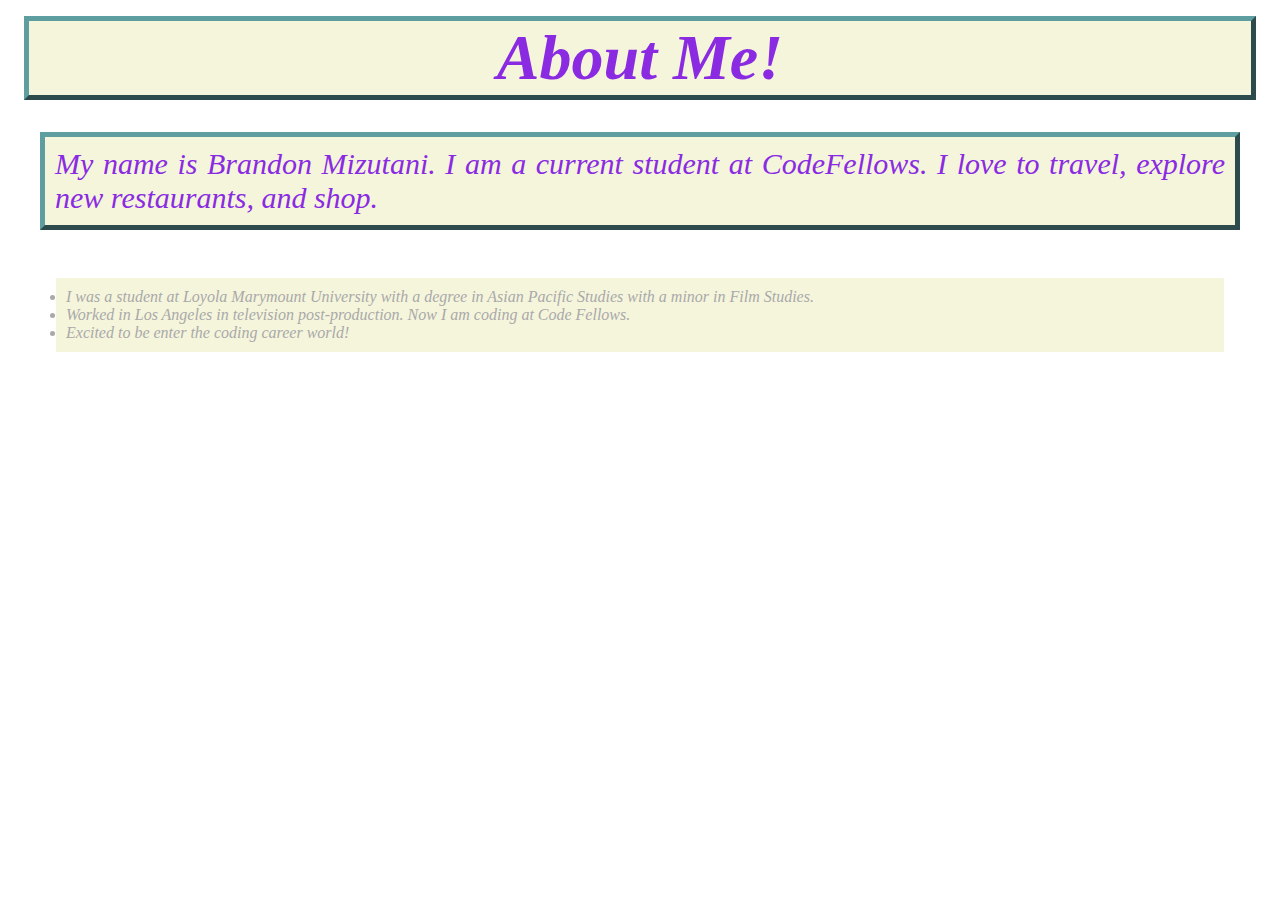
==== index.html @ c3f87cfe "renamed about me to index.html" ====
<!DOCTYPE html>
<html lang="en">

<head>
  <meta charset="UTF-8">
  <meta http-equiv="X-UA-Compatible" content="IE=edge">
  <meta name="viewport" content="width=device-width, initial-scale=1.0">
  <title> My About Me Page</title>
  <link rel="stylesheet" href="css/reset.css">
  <link rel="stylesheet" href="css/style.css">

</head>

<body>
  <h1> About Me!</h1>
      <p>My name is Brandon Mizutani. I am a current student at CodeFellows. I love to travel, explore new restaurants, and shop.
      </p>
      <ul>
        <li>
          I was a student at Loyola Marymount University with a degree in Asian Pacific Studies with a minor in Film Studies.
        </li>
        <li>
          Worked in Los Angeles in television post-production. Now I am coding at Code Fellows.
        </li>
        <li>
          Excited to be enter the coding career world!
        </li>
      </ul>

      <script src="js/app.js"></script>
</body>

</html>
---- css/style.css ----
body {
  background-image: url("https://leisurelylifestyle.com/wp-content/uploads/2019/07/Kilkenny-Castle-Ireland.jpg");
  background-repeat: no-repeat;
  background-size: cover;
}

h1 {
  font-style: oblique;
  color: blueviolet;
  word-wrap: normal;
  font-size: 4em;
  list-style: disc;
  margin: 1rem;
  background-color: beige;
  border-color:cadetblue;
  text-align: center;
  border-style: outset;
  border-width: thick;
}

p {
  font-style: oblique;
  color: blueviolet;
  word-wrap: normal;
  font-size: 30px;
  list-style: disc;
  margin: 2rem;
  background-color: beige;
  border-color: cadetblue;
  text-align: justify;
  border-style: outset;
  border-width: thick;
  padding: 10px 10px 10px 10px;
}

ul { list-style: disc;
  margin: 3rem;
  font-style: oblique;
  font-size: 1em;
  color:darkgrey;
  background-color: beige;
  text-align: justify;
  padding: 10px 10px 10px 10px;
}

#scrollbar {
  overflow: auto;
}
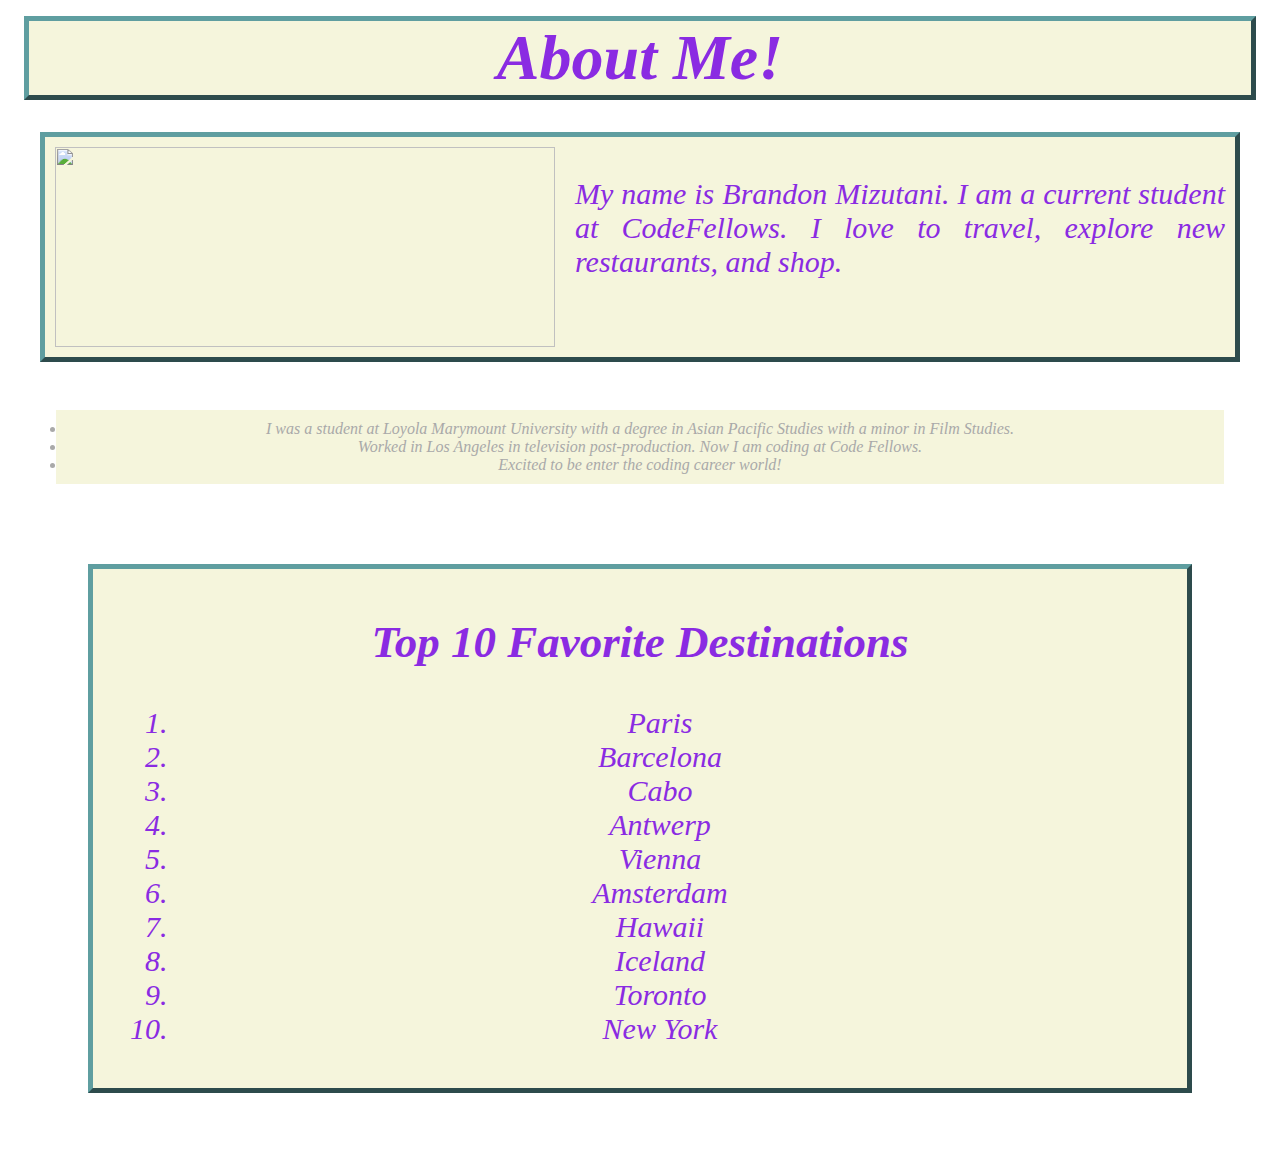
==== commit 3b4519a2: "new ordered list  for my web page" ====
--- a/index.html
+++ b/index.html
@@ -1,33 +1,52 @@
-<!DOCTYPE html>
-<html lang="en">
+  <!DOCTYPE html>
+  <html lang="en">
 
-<head>
-  <meta charset="UTF-8">
-  <meta http-equiv="X-UA-Compatible" content="IE=edge">
-  <meta name="viewport" content="width=device-width, initial-scale=1.0">
-  <title> My About Me Page</title>
-  <link rel="stylesheet" href="css/reset.css">
-  <link rel="stylesheet" href="css/style.css">
+  <head>
+    <meta charset="UTF-8">
+    <meta http-equiv="X-UA-Compatible" content="IE=edge">
+    <meta name="viewport" content="width=device-width, initial-scale=1.0">
+    <title> My About Me Page</title>
+    <link rel="stylesheet" href="css/reset.css">
+    <link rel="stylesheet" href="css/style.css">
 
-</head>
+  </head>
 
-<body>
-  <h1> About Me!</h1>
-      <p>My name is Brandon Mizutani. I am a current student at CodeFellows. I love to travel, explore new restaurants, and shop.
-      </p>
-      <ul>
-        <li>
-          I was a student at Loyola Marymount University with a degree in Asian Pacific Studies with a minor in Film Studies.
-        </li>
-        <li>
-          Worked in Los Angeles in television post-production. Now I am coding at Code Fellows.
-        </li>
-        <li>
-          Excited to be enter the coding career world!
-        </li>
-      </ul>
+  <body>
+    <h1> About Me!</h1>
+    <section class="firstsection">
+      <img class="aphrodite" src="https://live.staticflickr.com/8599/16239373789_fbfbae50c4_b.jpg">
+      <p>
+        My name is Brandon Mizutani. I am a current student at CodeFellows. I love to travel, explore new restaurants, and shop.
+        </p>
+      </section>    
+        <ul class="aboutme">
+          <li>
+            I was a student at Loyola Marymount University with a degree in Asian Pacific Studies with a minor in Film Studies.
+          </li>
+          <li>
+            Worked in Los Angeles in television post-production. Now I am coding at Code Fellows.
+          </li>
+          <li>
+            Excited to be enter the coding career world!
+          </li>
+        </ul>
+    <section class="secondsection">
+      <h2> Top 10 Favorite Destinations</h2>
+        <ol class="destination">
+          <li>Paris</li>
+          <li>Barcelona</li>
+          <li>Cabo</li>
+          <li>Antwerp</li>
+          <li>Vienna</li>
+          <li>Amsterdam</li>
+          <li>Hawaii</li>
+          <li>Iceland</li>
+          <li>Toronto</li>
+          <li>New York</li>
+        </ol>
+    </section>    
 
-      <script src="js/app.js"></script>
-</body>
+        <script src="js/app.js"></script>
+  </body>
 
 </html>--- a/css/style.css
+++ b/css/style.css
@@ -2,6 +2,13 @@
   background-image: url("https://leisurelylifestyle.com/wp-content/uploads/2019/07/Kilkenny-Castle-Ireland.jpg");
   background-repeat: no-repeat;
   background-size: cover;
+}
+
+.aphrodite {
+  width:500px;
+  height:200px;
+  float: left;
+  padding-right: 20px;
 }
 
 h1 {
@@ -18,10 +25,9 @@
   border-width: thick;
 }
 
-p {
+.firstsection {
   font-style: oblique;
   color: blueviolet;
-  word-wrap: normal;
   font-size: 30px;
   list-style: disc;
   margin: 2rem;
@@ -31,9 +37,34 @@
   border-style: outset;
   border-width: thick;
   padding: 10px 10px 10px 10px;
+  height: 200px;
 }
 
-ul { list-style: disc;
+.secondsection {
+  font-style: oblique;
+  color: blueviolet;
+  font-size: 30px;
+  margin: 5rem;
+  background-color: beige;
+  border-color: cadetblue;
+  text-align: center;
+  border-style: outset;
+  border-width: thick;
+  padding: 10px 10px 10px 10px;
+  height: 100%;
+  list-style: decimal;
+}
+
+.destination {
+  list-style-type: decimal;
+  list-style-position: inherit;
+}
+
+li {
+  text-align: center;
+}
+
+.aboutme { list-style: disc;
   margin: 3rem;
   font-style: oblique;
   font-size: 1em;
@@ -43,6 +74,8 @@
   padding: 10px 10px 10px 10px;
 }
 
-#scrollbar {
-  overflow: auto;
+.destination {
+  text-align: justify;
+  margin: 2rem;
+
 }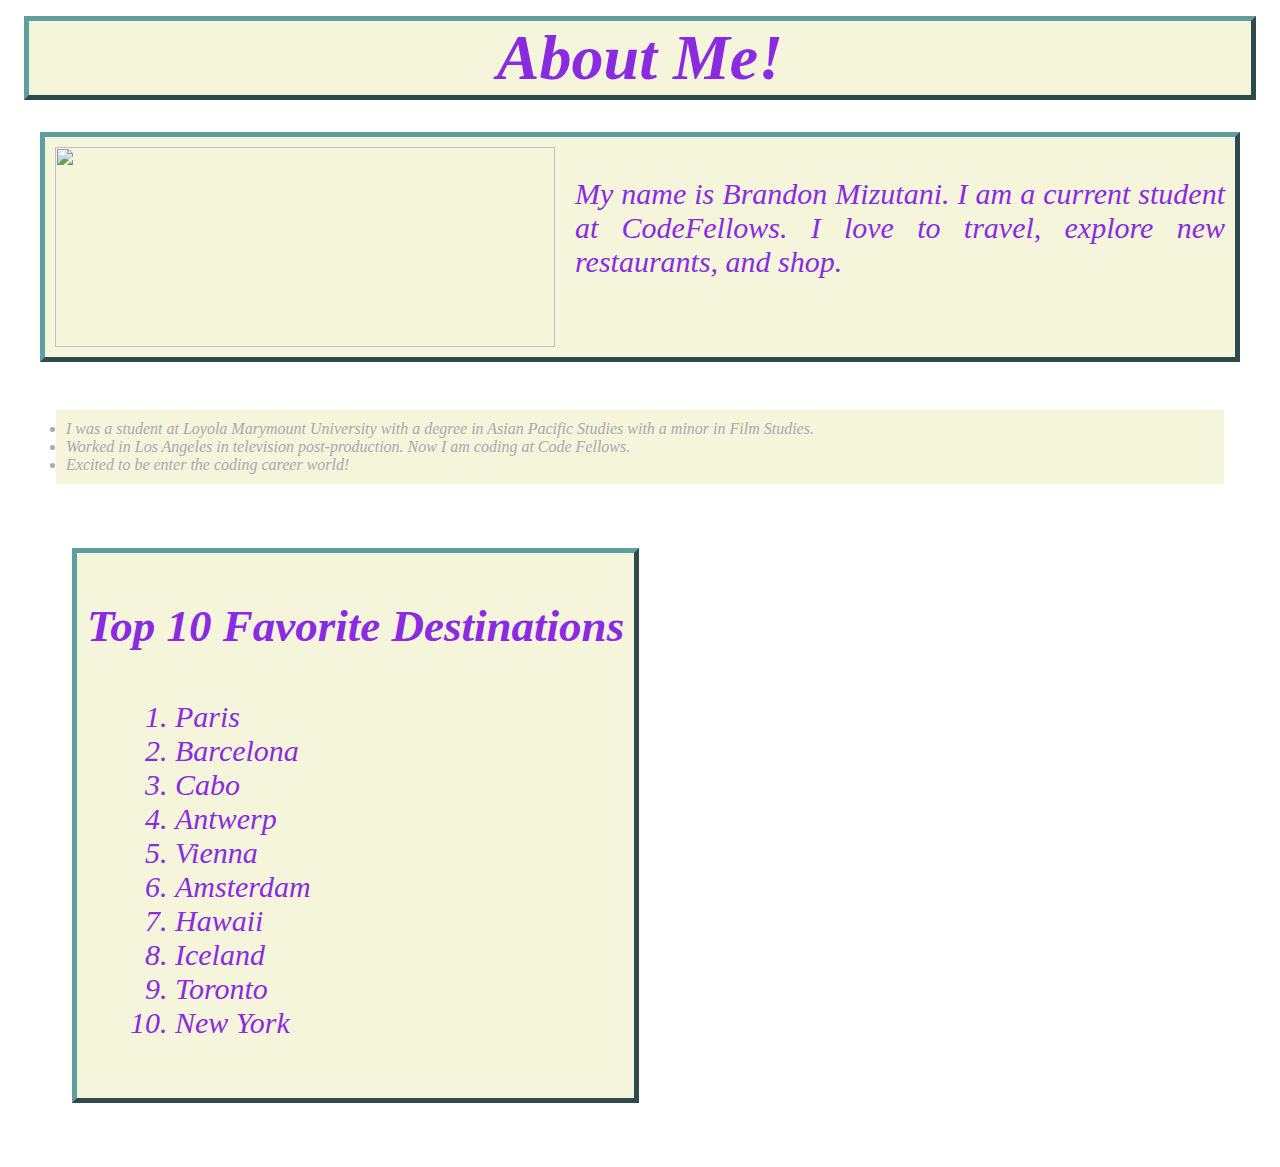
==== commit 4ae5f5b8: "Added new js..still very confused" ====
--- a/index.html
+++ b/index.html
@@ -8,8 +8,9 @@
     <title> My About Me Page</title>
     <link rel="stylesheet" href="css/reset.css">
     <link rel="stylesheet" href="css/style.css">
+    <script src="js/app.js"></script>
 
-  </head>
+ </head>
 
   <body>
     <h1> About Me!</h1>
@@ -45,8 +46,7 @@
           <li>New York</li>
         </ol>
     </section>    
-
-        <script src="js/app.js"></script>
+      
   </body>
 
 </html>--- a/css/style.css
+++ b/css/style.css
@@ -38,30 +38,38 @@
   border-width: thick;
   padding: 10px 10px 10px 10px;
   height: 200px;
+  clear: both;
 }
 
 .secondsection {
   font-style: oblique;
   color: blueviolet;
   font-size: 30px;
-  margin: 5rem;
+  margin: 4rem;
+  width: max-content;
   background-color: beige;
   border-color: cadetblue;
-  text-align: center;
   border-style: outset;
   border-width: thick;
   padding: 10px 10px 10px 10px;
   height: 100%;
   list-style: decimal;
+  align-items: center;
+  clear: both;
+  text-align: center;
 }
 
 .destination {
   list-style-type: decimal;
   list-style-position: inherit;
+  width: max-content;
+  margin: 3rem;
+  clear: both;
 }
 
 li {
   text-align: center;
+  width: max-content;
 }
 
 .aboutme { list-style: disc;
@@ -72,10 +80,9 @@
   background-color: beige;
   text-align: justify;
   padding: 10px 10px 10px 10px;
+  clear: both;
 }
 
-.destination {
-  text-align: justify;
-  margin: 2rem;
-
+h2 {
+  text-align: center;
 }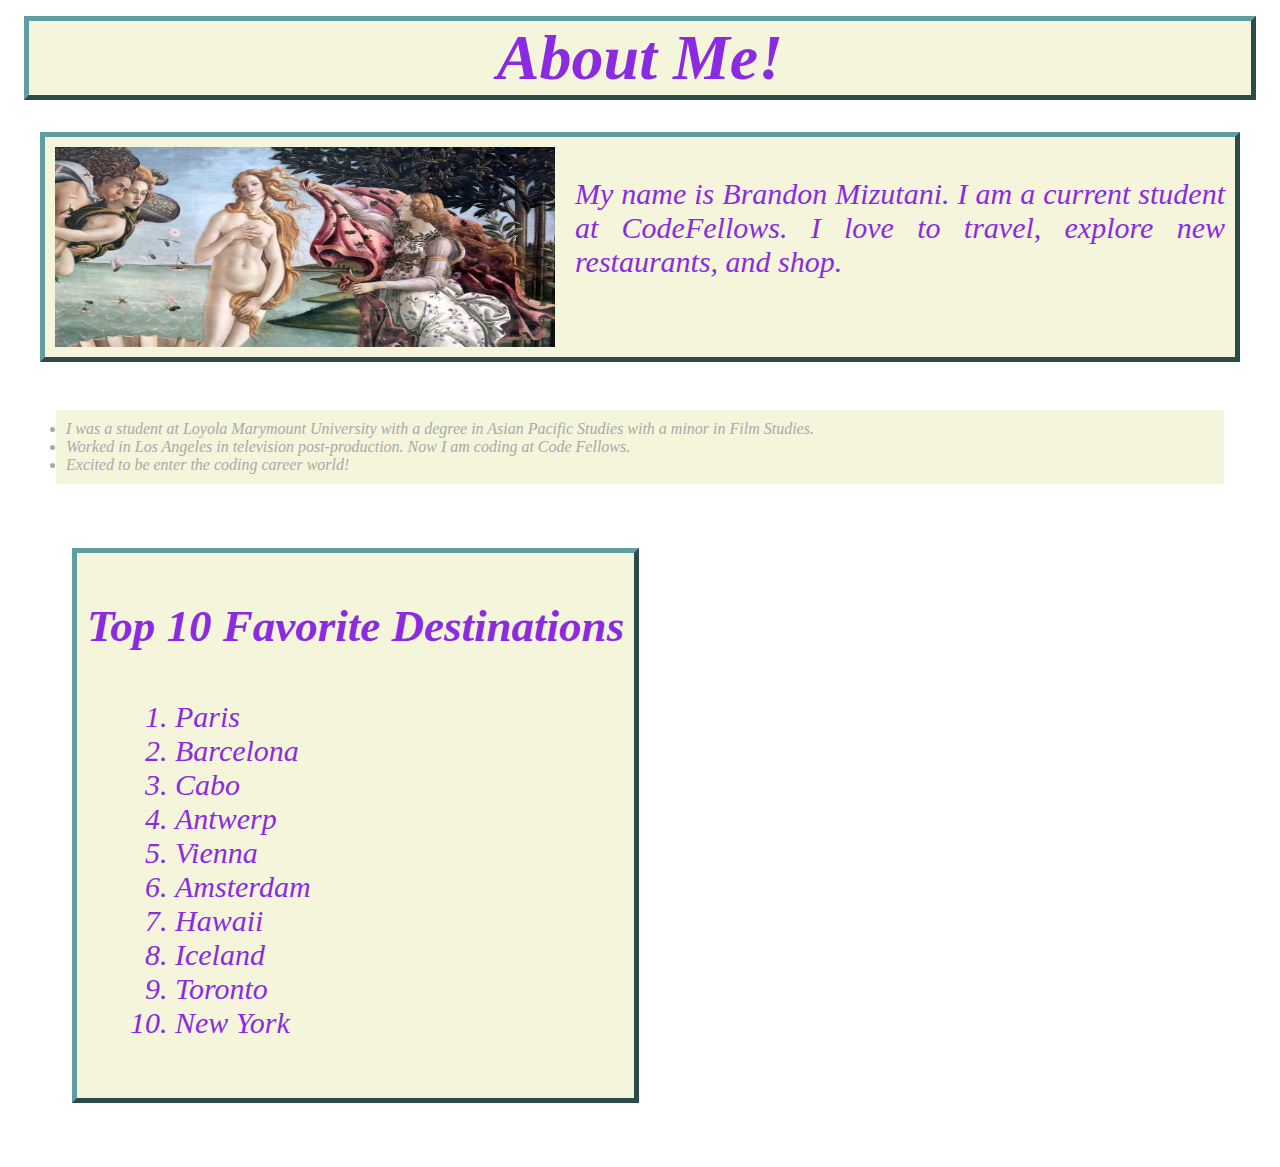
==== commit f52955c1: "added picture to the actual html file" ====
--- a/index.html
+++ b/index.html
@@ -15,7 +15,7 @@
   <body>
     <h1> About Me!</h1>
     <section class="firstsection">
-      <img class="aphrodite" src="https://live.staticflickr.com/8599/16239373789_fbfbae50c4_b.jpg">
+      <img class="aphrodite" src="venus.jpg">
       <p>
         My name is Brandon Mizutani. I am a current student at CodeFellows. I love to travel, explore new restaurants, and shop.
         </p>
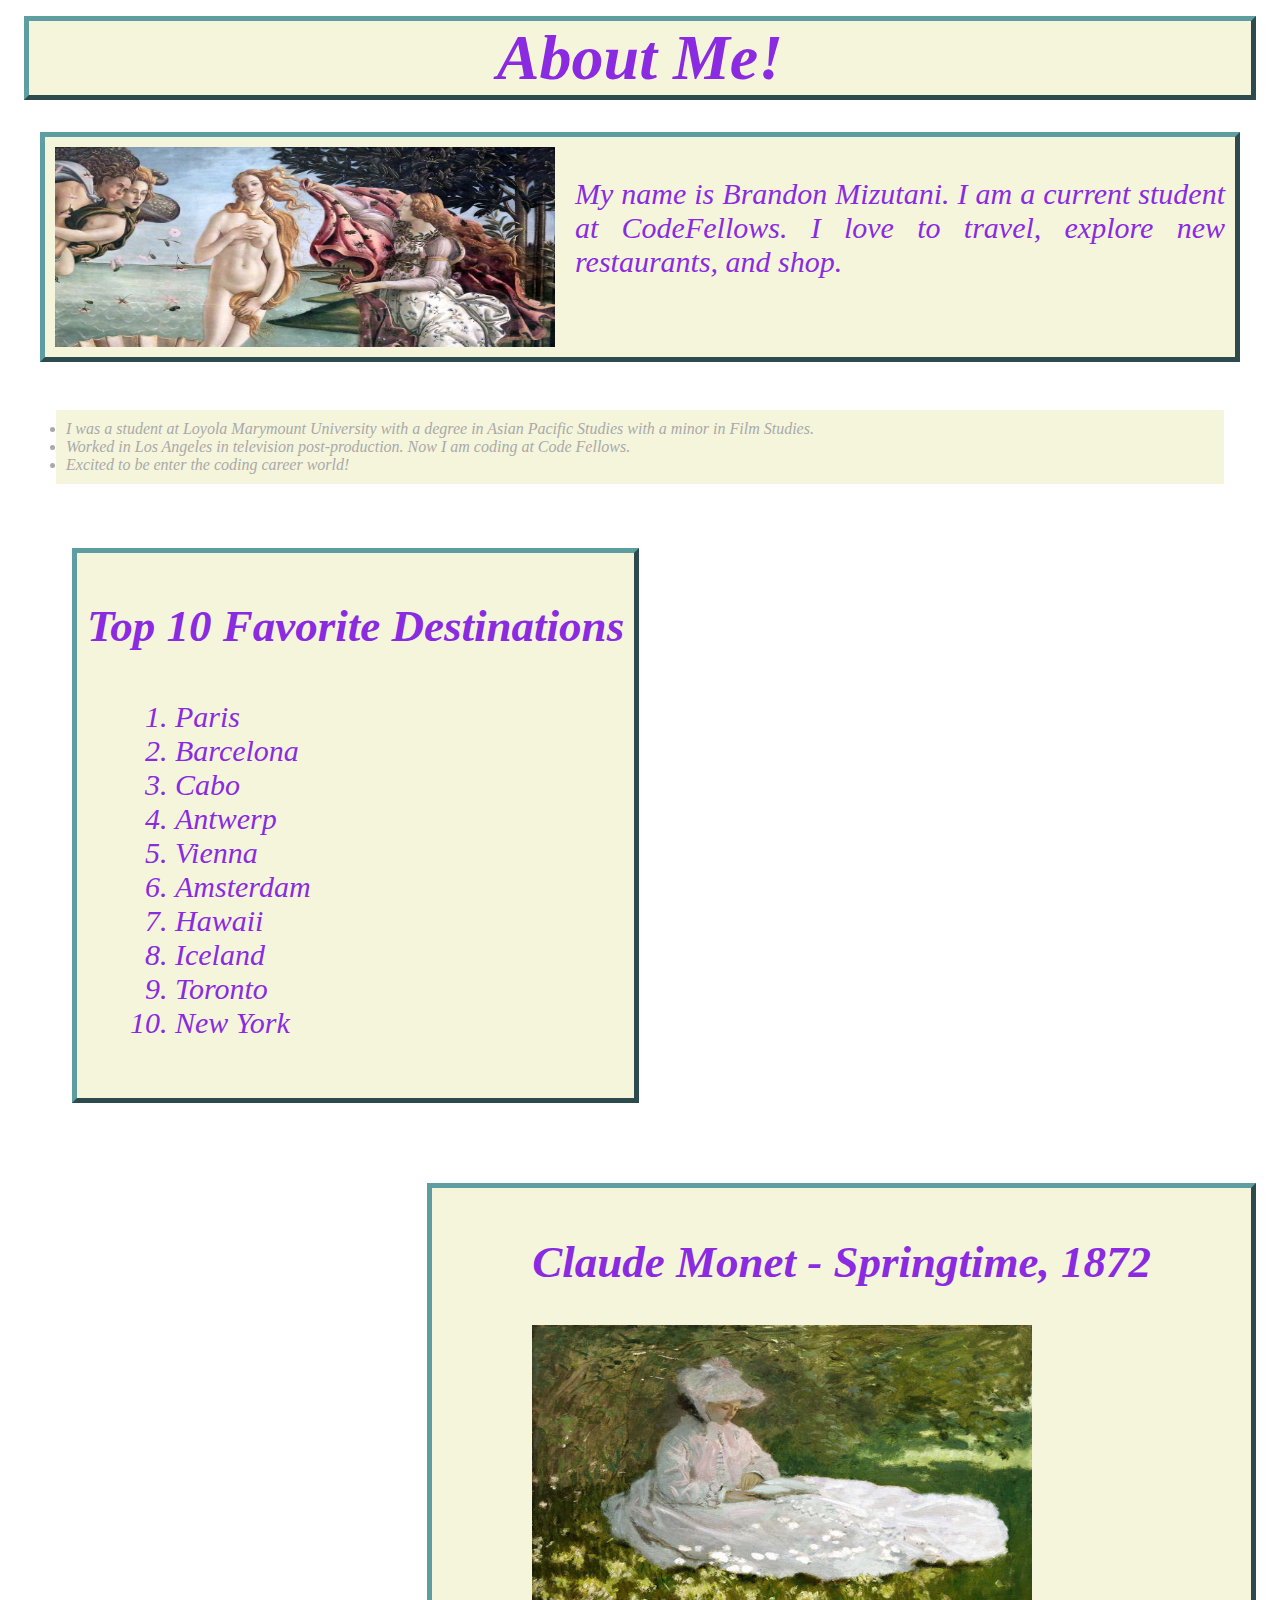
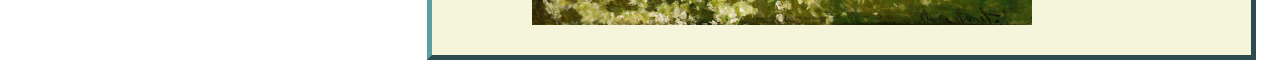
==== commit 83f0d086: "added a new picture" ====
--- a/index.html
+++ b/index.html
@@ -1,52 +1,56 @@
-  <!DOCTYPE html>
-  <html lang="en">
+    <!DOCTYPE html>
+    <html lang="en">
 
-  <head>
-    <meta charset="UTF-8">
-    <meta http-equiv="X-UA-Compatible" content="IE=edge">
-    <meta name="viewport" content="width=device-width, initial-scale=1.0">
-    <title> My About Me Page</title>
-    <link rel="stylesheet" href="css/reset.css">
-    <link rel="stylesheet" href="css/style.css">
-    <script src="js/app.js"></script>
+    <head>
+      <meta charset="UTF-8">
+      <meta http-equiv="X-UA-Compatible" content="IE=edge">
+      <meta name="viewport" content="width=device-width, initial-scale=1.0">
+      <title> My About Me Page</title>
+      <link rel="stylesheet" href="css/reset.css">
+      <link rel="stylesheet" href="css/style.css">
+      <script src="js/app.js"></script>
 
- </head>
+  </head>
 
-  <body>
-    <h1> About Me!</h1>
-    <section class="firstsection">
-      <img class="aphrodite" src="venus.jpg">
-      <p>
-        My name is Brandon Mizutani. I am a current student at CodeFellows. I love to travel, explore new restaurants, and shop.
-        </p>
+    <body>
+      <h1> About Me!</h1>
+      <section class="firstsection">
+        <img class="aphrodite" src="img/venus.jpg">
+        <p>
+          My name is Brandon Mizutani. I am a current student at CodeFellows. I love to travel, explore new restaurants, and shop.
+          </p>
+        </section>    
+          <ul class="aboutme">
+            <li>
+              I was a student at Loyola Marymount University with a degree in Asian Pacific Studies with a minor in Film Studies.
+            </li>
+            <li>
+              Worked in Los Angeles in television post-production. Now I am coding at Code Fellows.
+            </li>
+            <li>
+              Excited to be enter the coding career world!
+            </li>
+          </ul>
+      <section class="secondsection">
+        <h2> Top 10 Favorite Destinations</h2>
+          <ol class="destination">
+            <li>Paris</li>
+            <li>Barcelona</li>
+            <li>Cabo</li>
+            <li>Antwerp</li>
+            <li>Vienna</li>
+            <li>Amsterdam</li>
+            <li>Hawaii</li>
+            <li>Iceland</li>
+            <li>Toronto</li>
+            <li>New York</li>
+          </ol>
+      </section>
+      <section class= "thirdsection">
+        <h2> Claude Monet - Springtime, 1872</h2>
+        <img class= "monet" src= "img/monet.jpg">
       </section>    
-        <ul class="aboutme">
-          <li>
-            I was a student at Loyola Marymount University with a degree in Asian Pacific Studies with a minor in Film Studies.
-          </li>
-          <li>
-            Worked in Los Angeles in television post-production. Now I am coding at Code Fellows.
-          </li>
-          <li>
-            Excited to be enter the coding career world!
-          </li>
-        </ul>
-    <section class="secondsection">
-      <h2> Top 10 Favorite Destinations</h2>
-        <ol class="destination">
-          <li>Paris</li>
-          <li>Barcelona</li>
-          <li>Cabo</li>
-          <li>Antwerp</li>
-          <li>Vienna</li>
-          <li>Amsterdam</li>
-          <li>Hawaii</li>
-          <li>Iceland</li>
-          <li>Toronto</li>
-          <li>New York</li>
-        </ol>
-    </section>    
-      
-  </body>
+        
+    </body>
 
-</html>+  </html>--- a/css/style.css
+++ b/css/style.css
@@ -9,6 +9,14 @@
   height:200px;
   float: left;
   padding-right: 20px;
+}
+
+.monet {
+  width:500px;
+  height: 300px;
+  float: left;
+  padding-right: 20px;
+  clear:both;
 }
 
 h1 {
@@ -59,6 +67,25 @@
   text-align: center;
 }
 
+.thirdsection {
+  font-style: oblique;
+  color: blueviolet;
+  font-size: 30px;
+  margin: 1rem;
+  background-color: beige;
+  border-color: cadetblue;
+  border-style: outset;
+  border-width: thick;
+  padding: 10px 100px 30px 100px;
+  height: 100%;
+  align-items: center;
+  clear: both;
+  text-align: center;
+  float: right;
+  display: inline-block;
+  vertical-align: baseline;
+}
+
 .destination {
   list-style-type: decimal;
   list-style-position: inherit;
